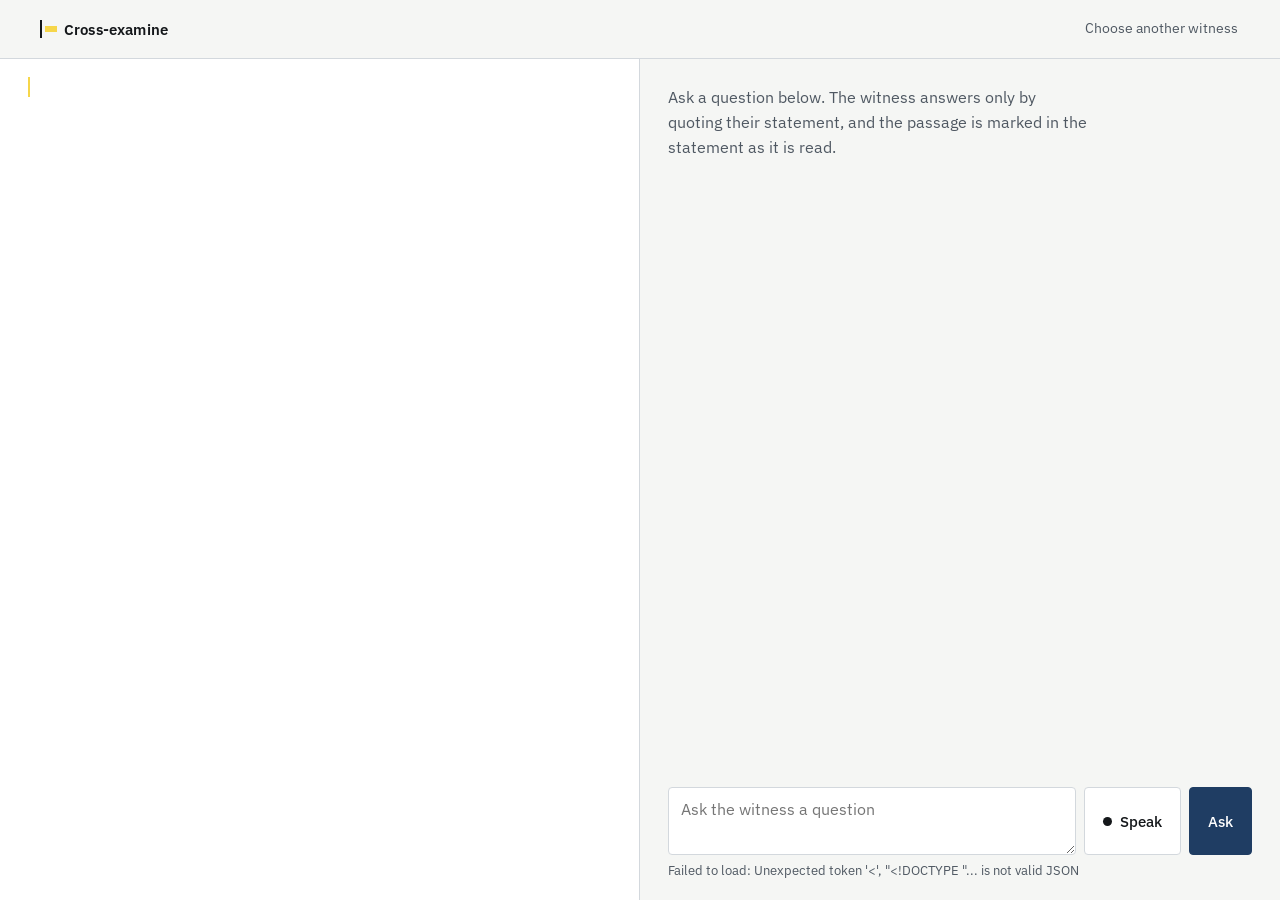
==== src/crossexam/web/examine.html @ 0f0c52de "Add front page, upload flow, confirm step and voice picker Front page with upload (drag and drop, pr" ====
<!doctype html>
<html lang="en">
<head>
  <meta charset="utf-8">
  <meta name="viewport" content="width=device-width, initial-scale=1">
  <title>Examination · Cross-examine</title>
  <meta name="description" content="Question a witness who answers only from their written statement.">
  <meta property="og:type" content="website">
  <meta property="og:title" content="Examination · Cross-examine">
  <meta property="og:description" content="Question a witness who answers only from their written statement.">
  <meta name="twitter:card" content="summary">
  <meta name="theme-color" content="#f5f6f4" media="(prefers-color-scheme: light)">
  <meta name="theme-color" content="#111315" media="(prefers-color-scheme: dark)">
  <link rel="icon" href="favicon.svg" type="image/svg+xml">
  <link rel="preload" href="fonts/newsreader-400_600-normal.woff2" as="font" type="font/woff2" crossorigin>
  <link rel="stylesheet" href="style.css">
</head>
<body class="exam-page">
  <a class="skip" href="#question">Skip to the question box</a>
  <header class="topbar">
    <a class="wordmark" href="/"><span class="mark" aria-hidden="true"></span>Cross-examine</a>
    <nav aria-label="Main"><a href="/">Choose another witness</a></nav>
  </header>
  <main class="layout" id="exam">
    <section class="left" aria-labelledby="witness-role">
      <div class="witness-card" id="witness-card">
        <h1 class="role" id="witness-role"></h1>
        <div class="name" id="witness-name"></div>
      </div>
      <div class="statement statement-text" id="statement" role="region" aria-label="Witness statement" tabindex="0"></div>
    </section>
    <section class="right" aria-label="Examination">
      <div class="transcript" id="transcript" aria-live="polite"></div>
      <form class="ask" id="ask-form">
        <label class="visually-hidden" for="question">Question for the witness</label>
        <textarea id="question" rows="2" placeholder="Ask the witness a question" required></textarea>
        <button type="button" class="btn" id="mic-button" aria-pressed="false" title="Ask by voice"><span class="rec" aria-hidden="true"></span><span class="label">Speak</span></button>
        <button type="submit" class="btn primary" id="ask-button">Ask</button>
      </form>
      <div class="status" id="status" role="status"></div>
    </section>
  </main>
  <main class="gone" id="gone" hidden>
    <h2 class="title" role="heading" aria-level="1" id="gone-title">This witness is no longer available</h2>
    <p id="gone-text">This upload has expired, please upload again.</p>
    <p><a class="btn primary" href="/">Upload a statement</a></p>
  </main>
  <script type="module" src="app.js"></script>
</body>
</html>
---- src/crossexam/web/style.css ----
/* Design: docs/DESIGN.md ("the hearing bundle"). Tokens first, then shared parts, then pages. */
@font-face {
  font-family: "Newsreader";
  src: url("fonts/newsreader-400_600-normal.woff2") format("woff2");
  font-weight: 400 600;
  font-style: normal;
  font-display: optional;
}
@font-face {
  font-family: "IBM Plex Sans";
  src: url("fonts/ibm-plex-sans-400_600-normal.woff2") format("woff2");
  font-weight: 400 600;
  font-style: normal;
  font-display: swap;
}

:root {
  color-scheme: light;
  --ground: #f5f6f4;
  --surface: #ffffff;
  --ink: #14171a;
  --muted: #4f5862;
  --line: #d3d8dd;
  --accent: #1f3d63;
  --accent-ink: #ffffff;
  --band: #f6d64a;
  --band-ink: #14171a;
  --band-soft: #fbedb0;
  --cited: #fdf8e3;
  --warn: #8a2c0d;
  --warn-soft: #fbe9e1;
  --ok: #1d5b34;
  --serif: "Newsreader", "Iowan Old Style", Georgia, serif;
  --sans: "IBM Plex Sans", system-ui, -apple-system, "Segoe UI", sans-serif;
  --ease: cubic-bezier(.2, .7, .2, 1);
  --radius: 4px;
}
@media (prefers-color-scheme: dark) {
  :root:not([data-theme="light"]) {
    color-scheme: dark;
    --ground: #111315; --surface: #191c1f; --ink: #eceef0; --muted: #a7b0ba; --line: #2f353b;
    --accent: #9cc0ff; --accent-ink: #0d1726; --band: #7a5f0e; --band-ink: #fff8dc; --band-soft: #3d3313;
    --cited: #24211a; --warn: #ffb38a; --warn-soft: #3a2219; --ok: #8fd6a6;
  }
}
:root[data-theme="dark"] {
  color-scheme: dark;
  --ground: #111315; --surface: #191c1f; --ink: #eceef0; --muted: #a7b0ba; --line: #2f353b;
  --accent: #9cc0ff; --accent-ink: #0d1726; --band: #7a5f0e; --band-ink: #fff8dc; --band-soft: #3d3313;
  --cited: #24211a; --warn: #ffb38a; --warn-soft: #3a2219; --ok: #8fd6a6;
}

* { box-sizing: border-box; }
html { -webkit-text-size-adjust: 100%; }
body { margin: 0; background: var(--ground); color: var(--ink); font: 16px/1.55 var(--sans); }
::selection { background: var(--band); color: var(--band-ink); }
h1, h2, h3 { font-family: var(--serif); font-weight: 500; letter-spacing: -0.015em; line-height: 1.15; margin: 0; }
a { color: var(--accent); text-underline-offset: 3px; }
:focus-visible { outline: 2px solid var(--accent); outline-offset: 2px; border-radius: 2px; }
/* Headings and main receive focus only to move the reader there after a view change. */
[tabindex="-1"]:focus { outline: none; }
[hidden] { display: none !important; }
.visually-hidden { position: absolute; width: 1px; height: 1px; overflow: hidden; clip: rect(0 0 0 0); white-space: nowrap; }
.skip { position: absolute; left: 12px; top: -48px; background: var(--surface); padding: 8px 12px; z-index: 10;
        border: 1px solid var(--line); border-radius: var(--radius); }
.skip:focus { top: 12px; }

/* ---------- top bar ---------- */
.topbar { display: flex; align-items: center; justify-content: space-between; gap: 16px;
          padding: 14px clamp(16px, 4vw, 40px); border-bottom: 1px solid var(--line); }
.wordmark { font: 600 15px/1 var(--sans); letter-spacing: .01em; color: var(--ink); text-decoration: none;
            display: inline-flex; align-items: center; gap: 10px; padding-block: 6px; }
.wordmark .mark::after { transition: right .24s var(--ease), top .24s var(--ease), height .24s var(--ease); }
/* On hover the mark runs out under the wordmark, as a highlighter underline. */
.wordmark:hover .mark::after { right: -114px; top: 17px; height: 4px; }
.wordmark .mark { width: 14px; height: 18px; border-left: 2px solid var(--ink); position: relative; }
.wordmark .mark::after { content: ""; position: absolute; left: 3px; right: -3px; top: 6px; height: 6px; background: var(--band); }
.topbar nav { display: flex; gap: 18px; font-size: 14px; }
/* Nav links are marked like a quote on hover: the band runs under the words, left to right. */
.topbar nav a { color: var(--muted); text-decoration: none; padding: 4px 2px;
                background: linear-gradient(var(--band), var(--band)) left bottom / 0% 100% no-repeat;
                transition: background-size .2s var(--ease), color .2s var(--ease); }
.topbar nav a:hover, .topbar nav a:focus-visible { color: var(--band-ink); background-size: 100% 100%; }

/* ---------- buttons: the band fills along the bottom edge on hover ---------- */
.btn { font: 500 15px/1 var(--sans); display: inline-flex; align-items: center; justify-content: center; gap: 8px;
       min-height: 44px; padding: 0 18px; border-radius: var(--radius); border: 1px solid var(--line);
       background: var(--surface); color: var(--ink); cursor: pointer; text-decoration: none;
       position: relative; overflow: hidden; transition: border-color .16s var(--ease), transform .16s var(--ease); }
.btn::after { content: ""; position: absolute; left: 0; bottom: 0; height: 3px; width: 100%; background: var(--band);
              transform: scaleX(0); transform-origin: left; transition: transform .24s var(--ease); }
.btn:hover::after, .btn:focus-visible::after { transform: scaleX(1); }
.btn:hover { border-color: var(--ink); }
.btn:active { transform: translateY(1px); }
.btn.primary { background: var(--accent); color: var(--accent-ink); border-color: var(--accent); }
.btn:disabled { opacity: .55; cursor: default; }
.btn:disabled::after { transform: scaleX(0); }
.btn.small { min-height: 32px; padding: 0 10px; font-size: 13px; }
.linkish { font: inherit; background: none; border: 0; padding: 2px 0; color: var(--accent); cursor: pointer;
           text-decoration: underline; text-underline-offset: 3px; }
.linkish:hover { text-decoration-thickness: 2px; }

/* ---------- front page ---------- */
.home { max-width: 1240px; margin: 0 auto; padding: clamp(28px, 6vw, 72px) clamp(16px, 4vw, 40px) 64px;
        display: grid; grid-template-columns: repeat(12, minmax(0, 1fr)); column-gap: 24px; row-gap: 40px; }
.home .intro { grid-column: 1 / span 6; }
.home .specimen { grid-column: 8 / span 5; align-self: start; }
.home h1 { font-size: clamp(36px, 5.2vw, 60px); font-variation-settings: "opsz" 72; letter-spacing: -0.025em; max-width: 14ch; }
.home .lede { font-size: 18px; color: var(--muted); max-width: 46ch; margin: 18px 0 0; }
.choices { grid-column: 1 / -1; display: grid; grid-template-columns: minmax(0, 7fr) minmax(0, 5fr); gap: 24px; }
.panel { background: var(--surface); border: 1px solid var(--line); border-radius: var(--radius); padding: 24px; }
.panel h2 { font-size: 26px; margin-bottom: 6px; }
.panel p { margin: 0; color: var(--muted); }
.dropzone { margin-top: 18px; border: 1.5px dashed var(--line); border-radius: var(--radius); padding: 28px 20px;
            display: grid; gap: 12px; justify-items: start; transition: border-color .16s var(--ease), background .16s var(--ease); }
.dropzone.over { border-color: var(--accent); background: var(--band-soft); }
.dropzone .hint { font-size: 14px; color: var(--muted); }
.dropzone:focus-within label.btn { outline: 2px solid var(--accent); outline-offset: 2px; }
.dropzone:focus-within label.btn::after { transform: scaleX(1); }
.example .who { margin: 16px 0 18px; padding-left: 14px; border-left: 2px solid var(--band); }
.example .who .role { font-weight: 500; }
.example .who .name { color: var(--muted); }
.privacy { grid-column: 1 / span 8; font-size: 14px; color: var(--muted); display: flex; gap: 10px; margin: 0; }
.privacy svg { flex: none; margin-top: 3px; }
.open-uploads { grid-column: 1 / -1; }
.open-uploads h2 { font-size: 20px; margin-bottom: 8px; }
.open-uploads ul { list-style: none; margin: 0; padding: 0; border-top: 1px solid var(--line); }
.open-uploads li { display: flex; align-items: center; gap: 16px; padding: 10px 0; border-bottom: 1px solid var(--line); }
.open-uploads li .what { flex: 1; min-width: 0; }
.open-uploads li .file { font-size: 13px; color: var(--muted); overflow-wrap: anywhere; }

/* The specimen: one real paragraph, marked as the examination marks it. */
.specimen { font-family: var(--serif); }
.specimen .ask-line { font: 14px/1.4 var(--sans); color: var(--muted); margin: 0 0 14px; }
.specimen .ask-line b { color: var(--ink); font-weight: 500; }
.specimen figure { margin: 0; background: var(--surface); border: 1px solid var(--line); border-radius: var(--radius);
                   padding: 22px 24px 18px; }
.specimen .p { display: grid; grid-template-columns: 2.2em 1fr; gap: 10px; font-size: 18px; line-height: 1.6; }
.specimen .p .no { font: 500 14px/1.9 var(--sans); color: var(--muted); text-align: right; font-variant-numeric: tabular-nums; }
.specimen figcaption { font: 13px/1.4 var(--sans); color: var(--muted); margin-top: 14px; border-top: 1px solid var(--line); padding-top: 10px; }
.sweep { background-image: linear-gradient(var(--band), var(--band)); background-repeat: no-repeat;
         background-size: 0% 100%; color: inherit; -webkit-box-decoration-break: clone; box-decoration-break: clone;
         animation: sweep .09s var(--ease) forwards; animation-delay: calc(600ms + var(--i) * 90ms); }
@keyframes sweep { to { background-size: 100% 100%; color: var(--band-ink); } }

/* ---------- upload progress ---------- */
.flow { max-width: 1240px; margin: 0 auto; padding: clamp(24px, 5vw, 56px) clamp(16px, 4vw, 40px) 64px; }
.flow .title { font-size: clamp(30px, 4vw, 44px); }
.flow .sub { color: var(--muted); margin: 8px 0 0; overflow-wrap: anywhere; }
.stages { list-style: none; margin: 28px 0 0; padding: 0; max-width: 560px; border-top: 1px solid var(--line); }
.stages li { display: grid; grid-template-columns: 22px 1fr auto; gap: 12px; align-items: baseline; padding: 12px 0;
             border-bottom: 1px solid var(--line); color: var(--muted); }
.stages li .dot { width: 10px; height: 10px; border-radius: 50%; border: 1.5px solid var(--line); align-self: center; }
.stages li.now { color: var(--ink); }
.stages li.now .dot { border-color: var(--accent); background: var(--band); }
.stages li.done .dot { background: var(--ink); border-color: var(--ink); }
.stages li .detail { font-size: 14px; font-variant-numeric: tabular-nums; }
.meter { height: 4px; background: var(--line); border-radius: 2px; margin-top: 10px; overflow: hidden; max-width: 560px; }
.meter > span { display: block; height: 100%; width: 0; background: var(--accent); transition: width .24s var(--ease); }
.alert { margin-top: 20px; max-width: 640px; padding: 14px 16px; border-radius: var(--radius);
         border: 1px solid var(--warn); background: var(--warn-soft); color: var(--ink); }
.alert strong { color: var(--warn); }

/* ---------- confirm ---------- */
.confirm { display: grid; grid-template-columns: minmax(0, 5fr) minmax(0, 7fr); gap: 32px; margin-top: 28px; align-items: start; }
.confirm form { display: grid; grid-template-columns: minmax(0, 1fr); gap: 22px; }
.field { display: grid; grid-template-columns: minmax(0, 1fr); gap: 6px; min-width: 0; }
.field label, .legend { font-weight: 500; font-size: 14px; }
.field .row { display: flex; gap: 10px; align-items: center; }
.field input { flex: 1; min-width: 0; font: 16px/1.4 var(--sans); padding: 10px 12px; color: var(--ink);
               background: var(--surface); border: 1px solid var(--line); border-radius: var(--radius); }
.field input:hover { border-color: var(--muted); }
.source { font-size: 13px; white-space: nowrap; }
.source.missing { color: var(--muted); text-decoration: none; cursor: default; }
fieldset { border: 1px solid var(--line); border-radius: var(--radius); padding: 14px 16px 16px; margin: 0; display: grid; grid-template-columns: minmax(0, 1fr); gap: 12px; min-width: 0; }
fieldset legend { padding: 0 6px; font: 500 14px/1 var(--sans); }
.role-head { display: flex; justify-content: space-between; align-items: center; }
.pair { display: grid; grid-template-columns: minmax(0, 1fr) minmax(0, 1fr); gap: 12px; }
.note { font-size: 14px; color: var(--muted); margin: 0; }
.dropped { font-size: 14px; color: var(--muted); margin: 0; padding-left: 18px; }
.voices { display: grid; grid-template-columns: repeat(auto-fill, minmax(196px, 1fr)); gap: 8px; border: 0; padding: 0; }
.voices legend { margin-bottom: 8px; padding: 0; }
.voice { display: flex; align-items: center; gap: 8px; padding: 6px 8px 6px 10px; border: 1px solid var(--line);
         border-radius: var(--radius); background: var(--surface); }
.voice:has(input:checked) { border-color: var(--accent); box-shadow: inset 3px 0 0 var(--band); }
.voice label { flex: 1; display: flex; flex-direction: column; cursor: pointer; font-size: 15px; text-transform: capitalize; }
.voice label small { color: var(--muted); font-size: 12px; text-transform: none; }
.voice input { accent-color: var(--accent); width: 16px; height: 16px; }
.play { width: 32px; height: 32px; border-radius: 50%; border: 1px solid var(--line); background: var(--ground);
        color: var(--ink); cursor: pointer; display: grid; place-items: center; transition: border-color .16s var(--ease); }
.play:hover { border-color: var(--ink); }
.play[aria-pressed="true"] { background: var(--band); color: var(--band-ink); border-color: var(--band); }
.actions { display: flex; gap: 12px; flex-wrap: wrap; align-items: center; }

.preview { background: var(--surface); border: 1px solid var(--line); border-radius: var(--radius);
           position: sticky; top: 16px; max-height: calc(100vh - 32px); display: flex; flex-direction: column; }
.preview h2 { font: 600 14px/1 var(--sans); padding: 14px 18px 4px; }
.preview .preview-note { padding: 0 18px 10px; border-bottom: 1px solid var(--line); font-size: 13px; }
.preview .doc { overflow-y: auto; padding: 8px 10px 20px; }
.preview .titlepage { font: 14px/1.5 var(--sans); color: var(--muted); padding: 8px; border-bottom: 1px dashed var(--line); white-space: pre-wrap; }
.preview mark { background: var(--band); color: var(--band-ink); border-radius: 2px; padding: 0 1px; }

/* ---------- statement (examination and preview) ---------- */
.statement-text { font-family: var(--serif); font-size: 17px; line-height: 1.55; }
.para { display: grid; grid-template-columns: 2.8em 1fr; gap: 10px; padding: 6px 8px; border-radius: var(--radius); margin: 1px 0;
        transition: background-color .24s var(--ease); }
.para .no { font: 500 13px/1.95 var(--sans); color: var(--muted); text-align: right; font-variant-numeric: tabular-nums; }
.para.cited { background: var(--cited); }
.para.referred { background: var(--band); color: var(--band-ink); }
.para.referred .no { color: var(--band-ink); }
.para.sub { padding-left: 2.6em; }
.para.flash { background: var(--band-soft); }
.section-heading { font: 600 12px/1.3 var(--sans); text-transform: uppercase; letter-spacing: .06em; color: var(--muted);
                   margin: 20px 8px 6px calc(2.8em + 18px); }
/* Quote pieces abut with no padding, margin or radius so the band is continuous,
   including across spaces, "&" and line wraps. */
.para .q { padding: 0; margin: 0; border-radius: 0; -webkit-box-decoration-break: clone; box-decoration-break: clone; }
.para .q.pending { background: var(--band-soft); }
.para .q.spoken { background: var(--band); color: var(--band-ink); }
.para .q.quoted { background: var(--band-soft); box-shadow: inset 0 -2px 0 var(--band); }

/* ---------- examination ---------- */
.exam-page { height: 100vh; display: flex; flex-direction: column; }
.layout { flex: 1; min-height: 0; display: grid; grid-template-columns: minmax(0, 1fr) minmax(0, 1fr); }
.left, .right { display: flex; flex-direction: column; min-height: 0; padding: 18px clamp(16px, 2.5vw, 28px); }
.left { border-right: 1px solid var(--line); background: var(--surface); }
.witness-card { padding: 2px 0 14px 14px; margin-bottom: 8px; border-left: 2px solid var(--band); }
.witness-card .role { font: 500 22px/1.2 var(--serif); letter-spacing: -0.01em; }
.witness-card .name { color: var(--muted); margin-top: 4px; }
.statement { overflow-y: auto; flex: 1; padding-right: 6px; }
.transcript { overflow-y: auto; flex: 1; padding-right: 4px; }
.transcript:empty::before { content: "Ask a question below. The witness answers only by quoting their statement, and the passage is marked in the statement as it is read.";
                            display: block; color: var(--muted); max-width: 42ch; margin-top: 8px; }
.turn { margin: 0 0 18px; }
.turn .who { font: 600 12px/1.3 var(--sans); text-transform: uppercase; letter-spacing: .06em; color: var(--muted); }
.turn .text { margin-top: 3px; }
.turn.counsel .text { font-style: italic; }
.turn.witness .text { font: 18px/1.55 var(--serif); }
.turn .lead-in { color: var(--muted); }
.turn .quote.referral { background: var(--band); color: var(--band-ink); padding: 1px 4px; border-radius: 2px;
                        -webkit-box-decoration-break: clone; box-decoration-break: clone; }
.badges { margin-top: 6px; display: flex; gap: 6px; flex-wrap: wrap; }
.badge { font: 500 12px/1.6 var(--sans); border: 1px solid var(--line); border-radius: var(--radius); padding: 0 8px; color: var(--muted); }
.badge.warn { color: var(--warn); border-color: currentColor; }
.badge.referral { background: var(--band); color: var(--band-ink); border-color: var(--band); }
.timing { font-size: 12px; color: var(--muted); margin-top: 3px; }
.timing pre { margin: 4px 0 0; white-space: pre-wrap; }
.turn .edit { font: inherit; font-size: 12px; text-transform: none; letter-spacing: 0; border: 0; background: none;
              color: var(--accent); text-decoration: underline; cursor: pointer; padding: 0 2px; }
.ask { display: flex; gap: 8px; margin-top: 10px; align-items: stretch; }
.ask textarea { flex: 1; min-width: 0; font: 16px/1.45 var(--sans); padding: 10px 12px; border: 1px solid var(--line);
                border-radius: var(--radius); background: var(--surface); color: var(--ink); resize: vertical; }
.ask textarea:hover { border-color: var(--muted); }
.ask .btn { min-height: auto; }
.ask #mic-button[aria-pressed="true"] { border-color: var(--warn); color: var(--warn); }
.ask #mic-button .rec { width: 9px; height: 9px; border-radius: 50%; background: currentColor; }
.status { font-size: 13px; color: var(--muted); min-height: 1.6em; margin-top: 6px; }
.gone { margin: 48px auto; max-width: 560px; padding: 0 16px; }
.gone h1, .gone .title { font-size: 32px; margin-bottom: 10px; }

@media (max-width: 900px) {
  .home .intro, .home .specimen, .privacy { grid-column: 1 / -1; }
  .choices, .confirm { grid-template-columns: 1fr; }
  .preview { position: static; max-height: 60vh; }
}
@media (max-width: 760px) {
  /* Phone: the statement fills the screen above a composer pinned to the bottom. */
  .exam-page { height: 100dvh; }
  .layout { grid-template-columns: 1fr; grid-template-rows: minmax(0, 3fr) minmax(0, 2fr); }
  .left, .right { padding: 12px 16px; }
  .left { border-right: 0; border-bottom: 1px solid var(--line); }
  .right { padding-bottom: max(12px, env(safe-area-inset-bottom)); }
  .witness-card .role { font-size: 18px; }
  .ask { flex-wrap: wrap; }
  .ask textarea { flex-basis: 100%; }
  .ask .btn { flex: 1; min-height: 44px; }
  .pair { grid-template-columns: 1fr; }
  .topbar nav { gap: 12px; }
}
@media (prefers-reduced-motion: reduce) {
  *, *::before, *::after { transition: none !important; animation: none !important; }
  .sweep { background-size: 100% 100%; color: var(--band-ink); }
}
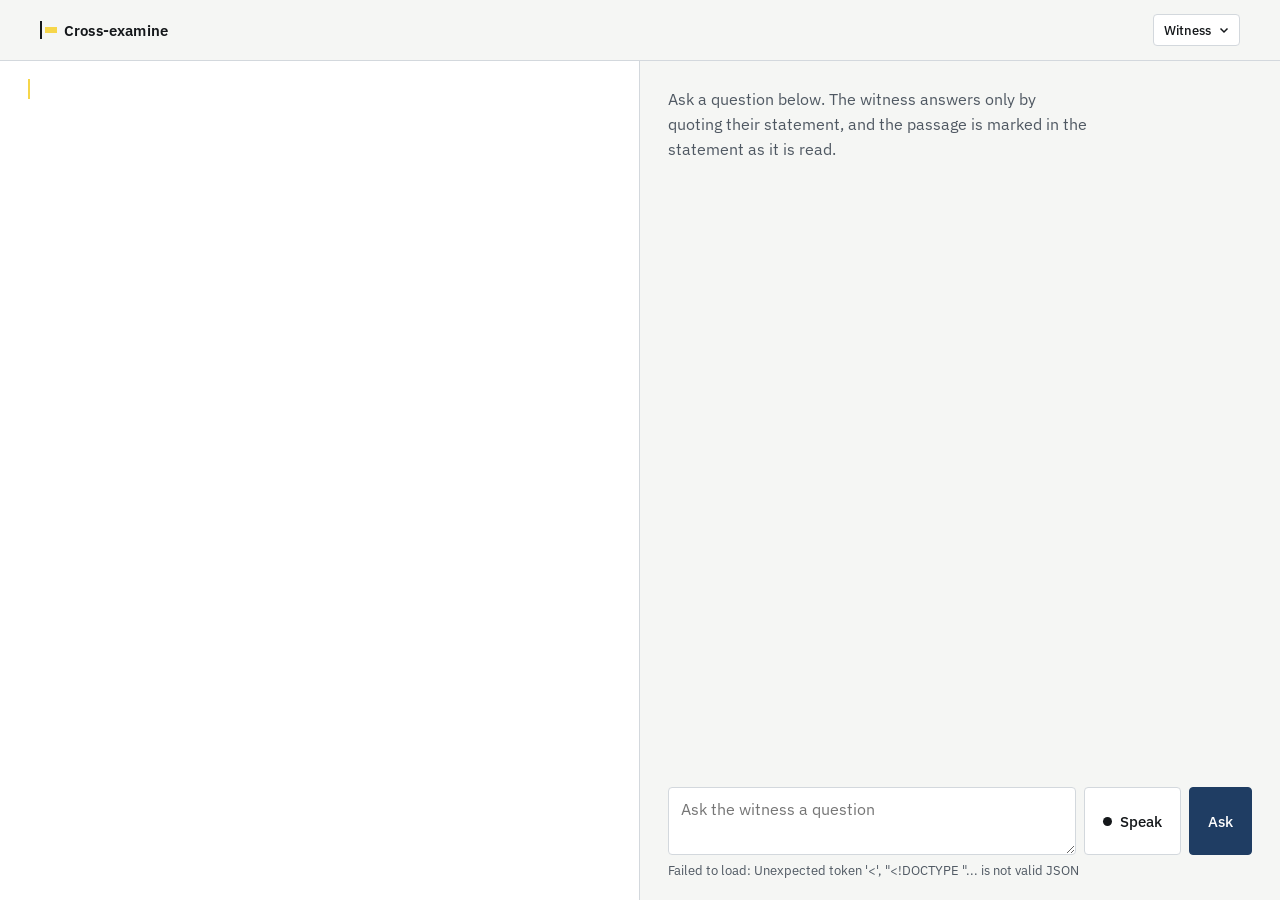
==== commit 70b862de: "Add two OCR questions to the upload dev set and record the rerun The two Roper questions that used t" ====
--- a/src/crossexam/web/examine.html
+++ b/src/crossexam/web/examine.html
@@ -19,7 +19,13 @@
   <a class="skip" href="#question">Skip to the question box</a>
   <header class="topbar">
     <a class="wordmark" href="/"><span class="mark" aria-hidden="true"></span>Cross-examine</a>
-    <nav aria-label="Main"><a href="/">Choose another witness</a></nav>
+    <nav aria-label="Witnesses" class="switcher" id="switcher">
+      <button type="button" class="btn small" id="switch-button" aria-expanded="false" aria-controls="switch-menu">
+        <span class="visually-hidden">Switch witness, current: </span><span id="switch-current">Witness</span>
+        <svg width="10" height="10" viewBox="0 0 10 10" aria-hidden="true"><path d="M1.5 3.5 5 7l3.5-3.5" fill="none" stroke="currentColor" stroke-width="1.5"/></svg>
+      </button>
+      <ul id="switch-menu" class="switch-menu" hidden></ul>
+    </nav>
   </header>
   <main class="layout" id="exam">
     <section class="left" aria-labelledby="witness-role">
@@ -30,6 +36,7 @@
       <div class="statement statement-text" id="statement" role="region" aria-label="Witness statement" tabindex="0"></div>
     </section>
     <section class="right" aria-label="Examination">
+      <div class="transcript-bar"><button type="button" class="linkish" id="clear-conversation" hidden>Clear conversation</button></div>
       <div class="transcript" id="transcript" aria-live="polite"></div>
       <form class="ask" id="ask-form">
         <label class="visually-hidden" for="question">Question for the witness</label>
--- a/src/crossexam/web/style.css
+++ b/src/crossexam/web/style.css
@@ -77,10 +77,10 @@
 .wordmark .mark::after { content: ""; position: absolute; left: 3px; right: -3px; top: 6px; height: 6px; background: var(--band); }
 .topbar nav { display: flex; gap: 18px; font-size: 14px; }
 /* Nav links are marked like a quote on hover: the band runs under the words, left to right. */
-.topbar nav a { color: var(--muted); text-decoration: none; padding: 4px 2px;
+.topbar nav > a { color: var(--muted); text-decoration: none; padding: 4px 2px;
                 background: linear-gradient(var(--band), var(--band)) left bottom / 0% 100% no-repeat;
                 transition: background-size .2s var(--ease), color .2s var(--ease); }
-.topbar nav a:hover, .topbar nav a:focus-visible { color: var(--band-ink); background-size: 100% 100%; }
+.topbar nav > a:hover, .topbar nav > a:focus-visible { color: var(--band-ink); background-size: 100% 100%; }
 
 /* ---------- buttons: the band fills along the bottom edge on hover ---------- */
 .btn { font: 500 15px/1 var(--sans); display: inline-flex; align-items: center; justify-content: center; gap: 8px;
@@ -229,6 +229,32 @@
 .witness-card .name { color: var(--muted); margin-top: 4px; }
 .statement { overflow-y: auto; flex: 1; padding-right: 6px; }
 .transcript { overflow-y: auto; flex: 1; padding-right: 4px; }
+.transcript-bar { display: flex; justify-content: flex-end; min-height: 0; }
+.transcript-bar .linkish { font-size: 13px; margin-bottom: 6px; }
+.turn .asked { font-weight: 500; text-transform: none; letter-spacing: 0; color: var(--muted); }
+.turn .replay { font: 500 12px/1 var(--sans); display: inline-flex; align-items: center; gap: 4px; margin-left: 4px;
+                padding: 3px 8px; border: 1px solid var(--line); border-radius: var(--radius); background: var(--surface);
+                color: var(--ink); text-transform: none; letter-spacing: 0; cursor: pointer; vertical-align: 1px;
+                transition: border-color .16s var(--ease), background-color .16s var(--ease); }
+.turn .replay:hover { border-color: var(--ink); background: var(--band-soft); }
+.turn .replay:disabled { opacity: .5; }
+
+/* Witness switcher: a disclosure menu in the header. */
+.switcher { position: relative; }
+.switcher #switch-button svg { transition: transform .16s var(--ease); }
+.switcher #switch-button[aria-expanded="true"] svg { transform: rotate(180deg); }
+.switch-menu { position: absolute; right: 0; top: calc(100% + 6px); z-index: 20; width: min(380px, calc(100vw - 32px));
+               margin: 0; padding: 6px; list-style: none; background: var(--surface); border: 1px solid var(--line);
+               border-radius: var(--radius); box-shadow: 0 8px 24px rgb(0 0 0 / .12); max-height: 70vh; overflow-y: auto; }
+.switch-item { display: grid; gap: 1px; padding: 8px 10px; border-radius: var(--radius); color: var(--ink); text-decoration: none;
+               border-left: 3px solid transparent; }
+.switch-item:hover, .switch-item:focus-visible { background: var(--band-soft); }
+.switch-item[aria-current="page"] { border-left-color: var(--band); }
+.switch-item .role { font: 500 15px/1.3 var(--serif); }
+.switch-item .name { font-size: 14px; color: var(--muted); }
+.switch-item .count { font-size: 12px; color: var(--muted); }
+.switch-menu .upload-item { border-top: 1px solid var(--line); margin-top: 4px; padding-top: 4px; }
+.switch-menu .upload-item .switch-item { color: var(--accent); font-weight: 500; }
 .transcript:empty::before { content: "Ask a question below. The witness answers only by quoting their statement, and the passage is marked in the statement as it is read.";
                             display: block; color: var(--muted); max-width: 42ch; margin-top: 8px; }
 .turn { margin: 0 0 18px; }
@@ -242,6 +268,7 @@
 .badges { margin-top: 6px; display: flex; gap: 6px; flex-wrap: wrap; }
 .badge { font: 500 12px/1.6 var(--sans); border: 1px solid var(--line); border-radius: var(--radius); padding: 0 8px; color: var(--muted); }
 .badge.warn { color: var(--warn); border-color: currentColor; }
+.badge.ocr { color: var(--accent); border-color: currentColor; }
 .badge.referral { background: var(--band); color: var(--band-ink); border-color: var(--band); }
 .timing { font-size: 12px; color: var(--muted); margin-top: 3px; }
 .timing pre { margin: 4px 0 0; white-space: pre-wrap; }
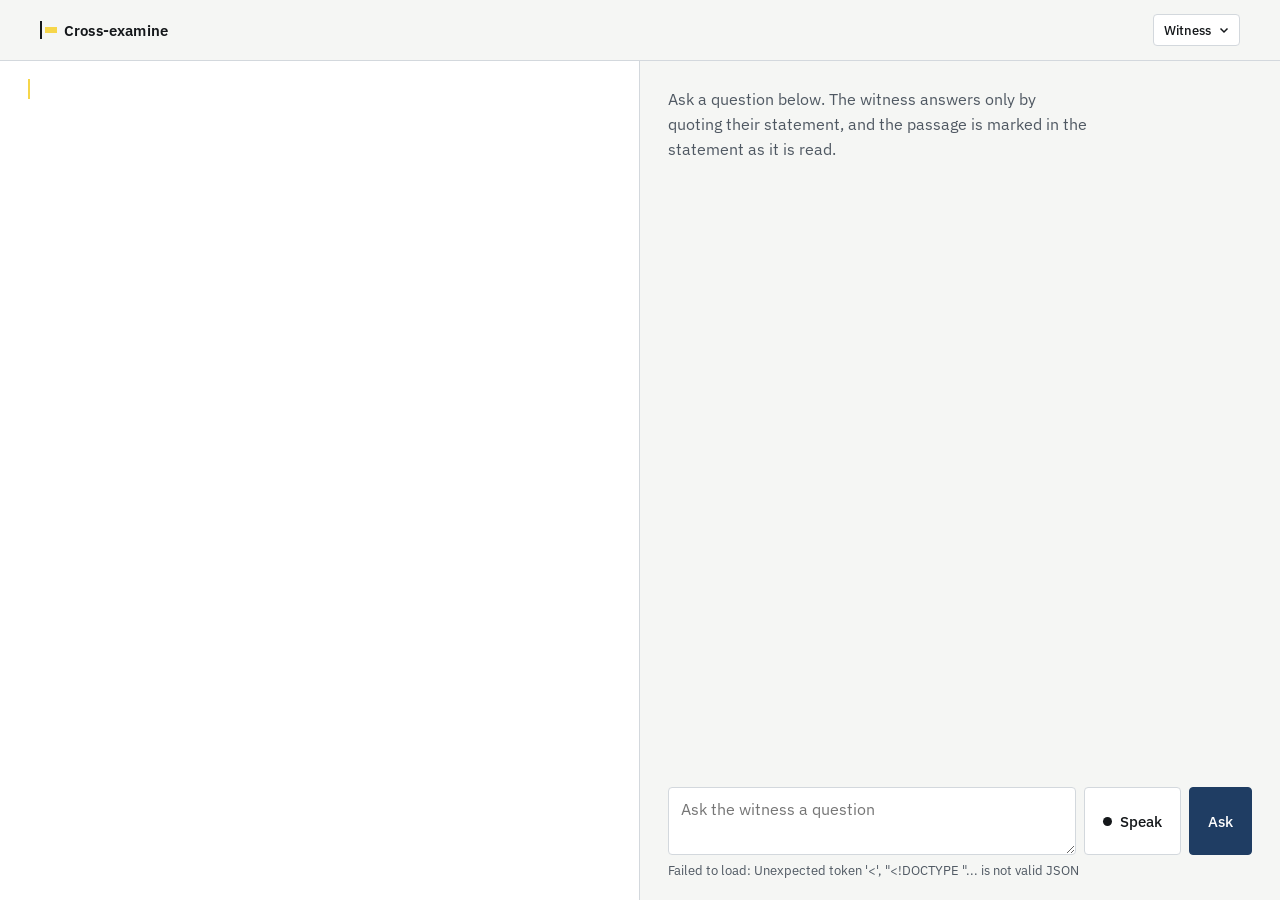
==== commit 90eabaa3: "Prepare a Render free-tier deploy with demo limits Dockerfile (python 3.11 slim, tesseract, model an" ====
--- a/src/crossexam/web/examine.html
+++ b/src/crossexam/web/examine.html
@@ -27,6 +27,7 @@
       <ul id="switch-menu" class="switch-menu" hidden></ul>
     </nav>
   </header>
+  <div class="notice" id="notice" role="status" hidden></div>
   <main class="layout" id="exam">
     <section class="left" aria-labelledby="witness-role">
       <div class="witness-card" id="witness-card">
--- a/src/crossexam/web/style.css
+++ b/src/crossexam/web/style.css
@@ -281,6 +281,16 @@
 .ask .btn { min-height: auto; }
 .ask #mic-button[aria-pressed="true"] { border-color: var(--warn); color: var(--warn); }
 .ask #mic-button .rec { width: 9px; height: 9px; border-radius: 50%; background: currentColor; }
+/* Banner under the header: demo limits and cold starts. */
+.notice { margin: 0; padding: 10px clamp(16px, 4vw, 40px); font-size: 15px; border-bottom: 1px solid var(--line);
+          background: var(--band-soft); color: var(--ink); }
+.notice.limit { background: var(--warn-soft); }
+.notice a { color: var(--accent); }
+.dropzone.disabled { opacity: .55; }
+.dropzone.disabled label.btn { pointer-events: none; }
+.spinner { display: inline-block; width: 12px; height: 12px; vertical-align: -1px; border-radius: 50%;
+           border: 2px solid var(--line); border-top-color: var(--accent); animation: spin .8s linear infinite; }
+@keyframes spin { to { transform: rotate(360deg); } }
 .status { font-size: 13px; color: var(--muted); min-height: 1.6em; margin-top: 6px; }
 .gone { margin: 48px auto; max-width: 560px; padding: 0 16px; }
 .gone h1, .gone .title { font-size: 32px; margin-bottom: 10px; }
